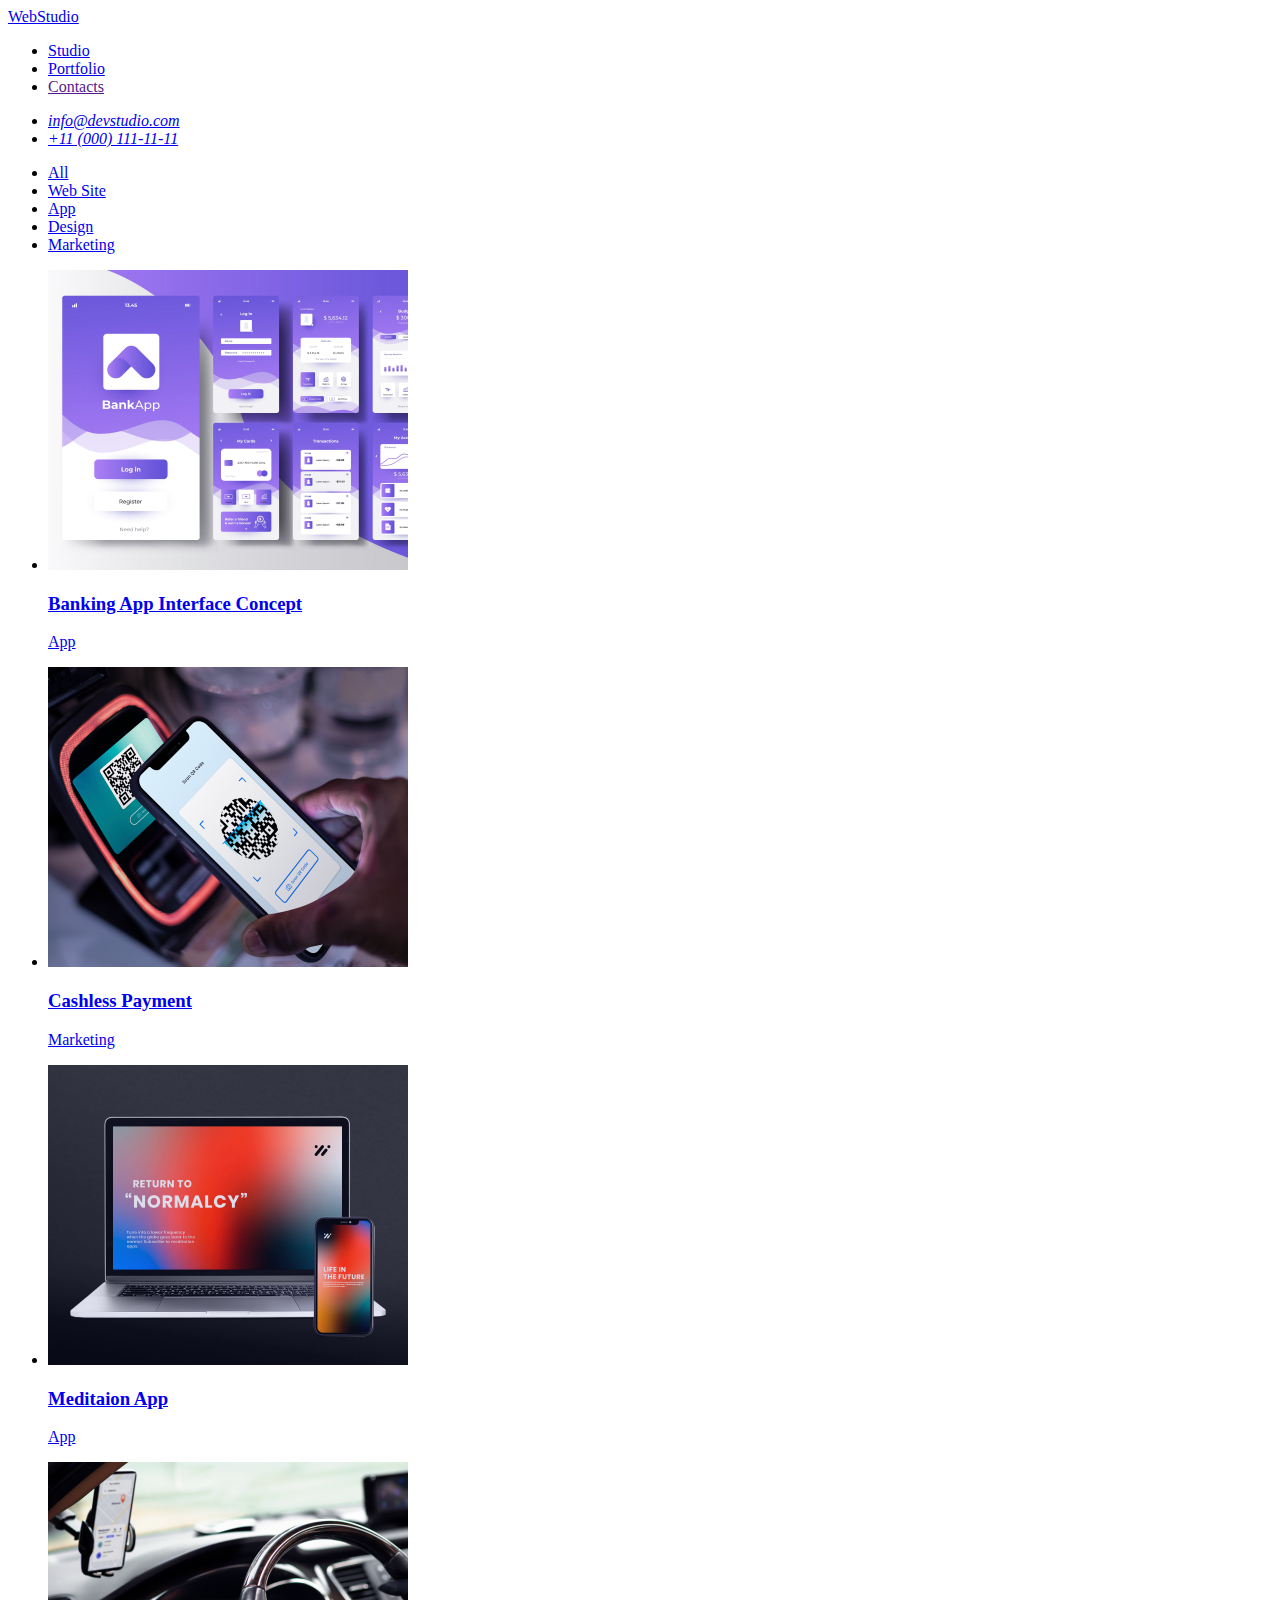
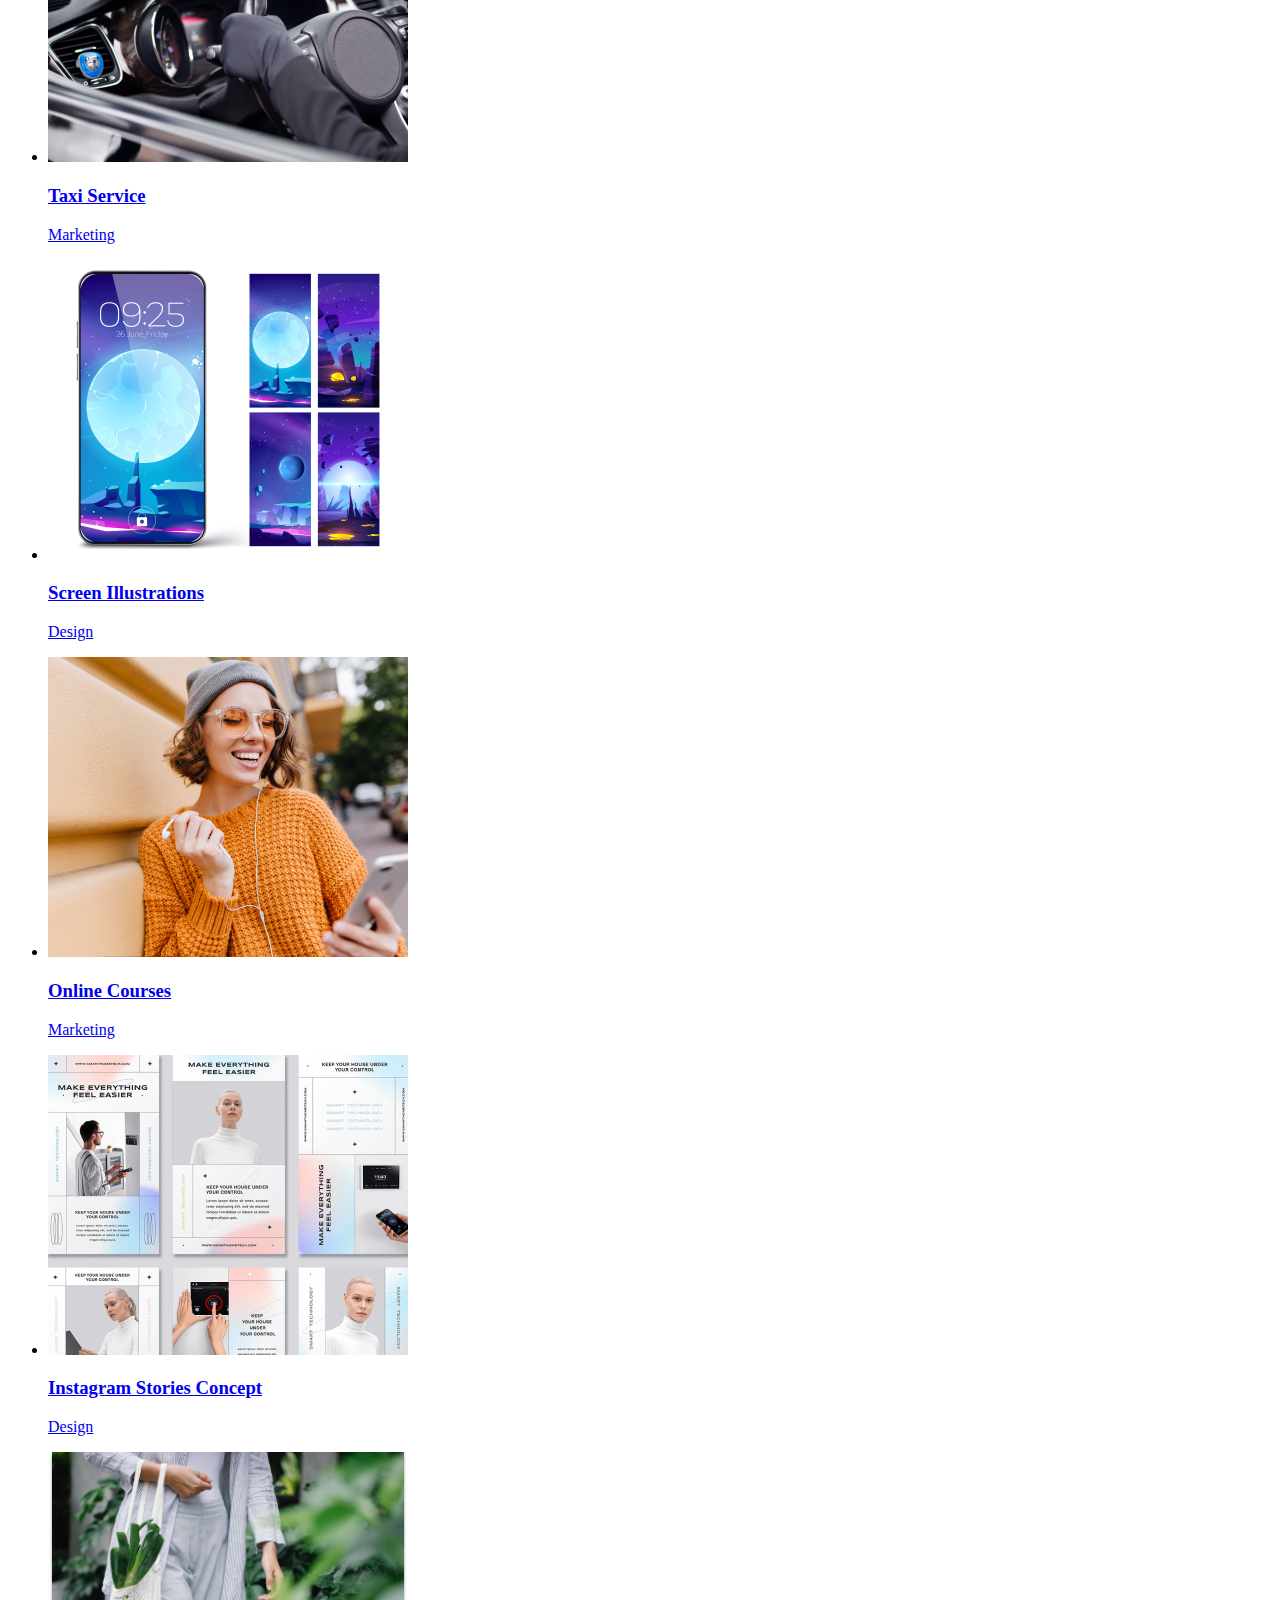
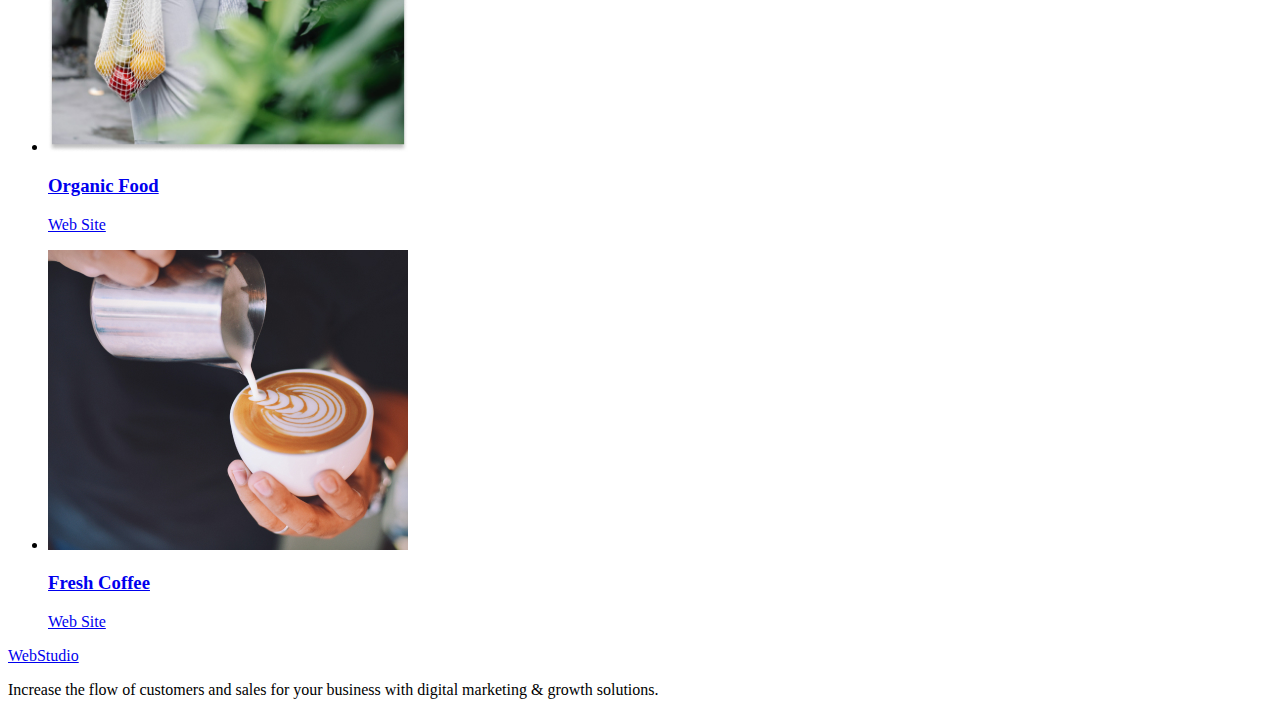
==== portfolio.html @ b45aa0be "add porfolio" ====
<!DOCTYPE html>
<html lang="en">
  <head>
    <meta charset="UTF-8" />
    <meta http-equiv="X-UA-Compatible" content="IE=edge" />
    <meta name="viewport" content="width=device-width, initial-scale=1.0" />
    <title>Portfolio</title>
  </head>
  <body>
    <header>
      <nav>
        <a href="./index.html">WebStudio</a>
        <ul>
          <li><a href="./index.html">Studio</a></li>
          <li><a href="./portfolio.html">Portfolio</a></li>
          <li><a href="">Contacts</a></li>
        </ul>
      </nav>
      <address>
        <ul>
          <li><a href="mailto:info@devstudio.com">info@devstudio.com</a></li>
          <li><a href="tel:+110001111111">+11 (000) 111-11-11</a></li>
        </ul>
      </address>
    </header>
    <main>
      <section>
        <ul>
          <li><a href="#">All</a></li>
          <li><a href="#">Web Site</a></li>
          <li><a href="#">App</a></li>
          <li><a href="#">Design</a></li>
          <li><a href="#">Marketing</a></li>
        </ul>
      </section>
      <section>
        <ul>
          <li>
            <a href="#">
              <img
                src="./images/portfolio-1.jpg"
                alt=""
                width="360"
                height="300"
              />
              <h3>Banking App Interface Concept</h3>
              <p>App</p>
            </a>
          </li>
          <li>
            <a href="#">
              <img
                src="./images/portfolio-2.jpg"
                alt=""
                width="360"
                height="300"
              />
              <h3>Cashless Payment</h3>
              <p>Marketing</p>
            </a>
          </li>
          <li>
            <a href="#">
              <img
                src="./images/portfolio-3.jpg"
                alt=""
                width="360"
                height="300"
              />
              <h3>Meditaion App</h3>
              <p>App</p>
            </a>
          </li>
          <li>
            <a href="#">
              <img
                src="./images/portfolio-4.jpg"
                alt=""
                width="360"
                height="300"
              />
              <h3>Taxi Service</h3>
              <p>Marketing</p>
            </a>
          </li>
          <li>
            <a href="#">
              <img
                src="./images/portfolio-5.jpg"
                alt=""
                width="360"
                height="300"
              />
              <h3>Screen Illustrations</h3>
              <p>Design</p>
            </a>
          </li>
          <li>
            <a href="#">
              <img
                src="./images/portfolio-6.jpg"
                alt=""
                width="360"
                height="300"
              />
              <h3>Online Courses</h3>
              <p>Marketing</p>
            </a>
          </li>
          <li>
            <a href="#">
              <img
                src="./images/portfolio-7.jpg"
                alt=""
                width="360"
                height="300"
              />
              <h3>Instagram Stories Concept</h3>
              <p>Design</p>
            </a>
          </li>
          <li>
            <a href="#">
              <img
                src="./images/portfolio-8.jpg"
                alt=""
                width="360"
                height="300"
              />
              <h3>Organic Food</h3>
              <p>Web Site</p>
            </a>
          </li>
          <li>
            <a href="#">
              <img
                src="./images/portfolio-9.jpg"
                alt=""
                width="360"
                height="300"
              />
              <h3>Fresh Coffee</h3>
              <p>Web Site</p>
            </a>
          </li>
        </ul>
      </section>
    </main>
    <footer>
      <a href="./index.html">WebStudio</a>
      <p>
        Increase the flow of customers and sales for your business with digital
        marketing & growth solutions.
      </p>
    </footer>
  </body>
</html>
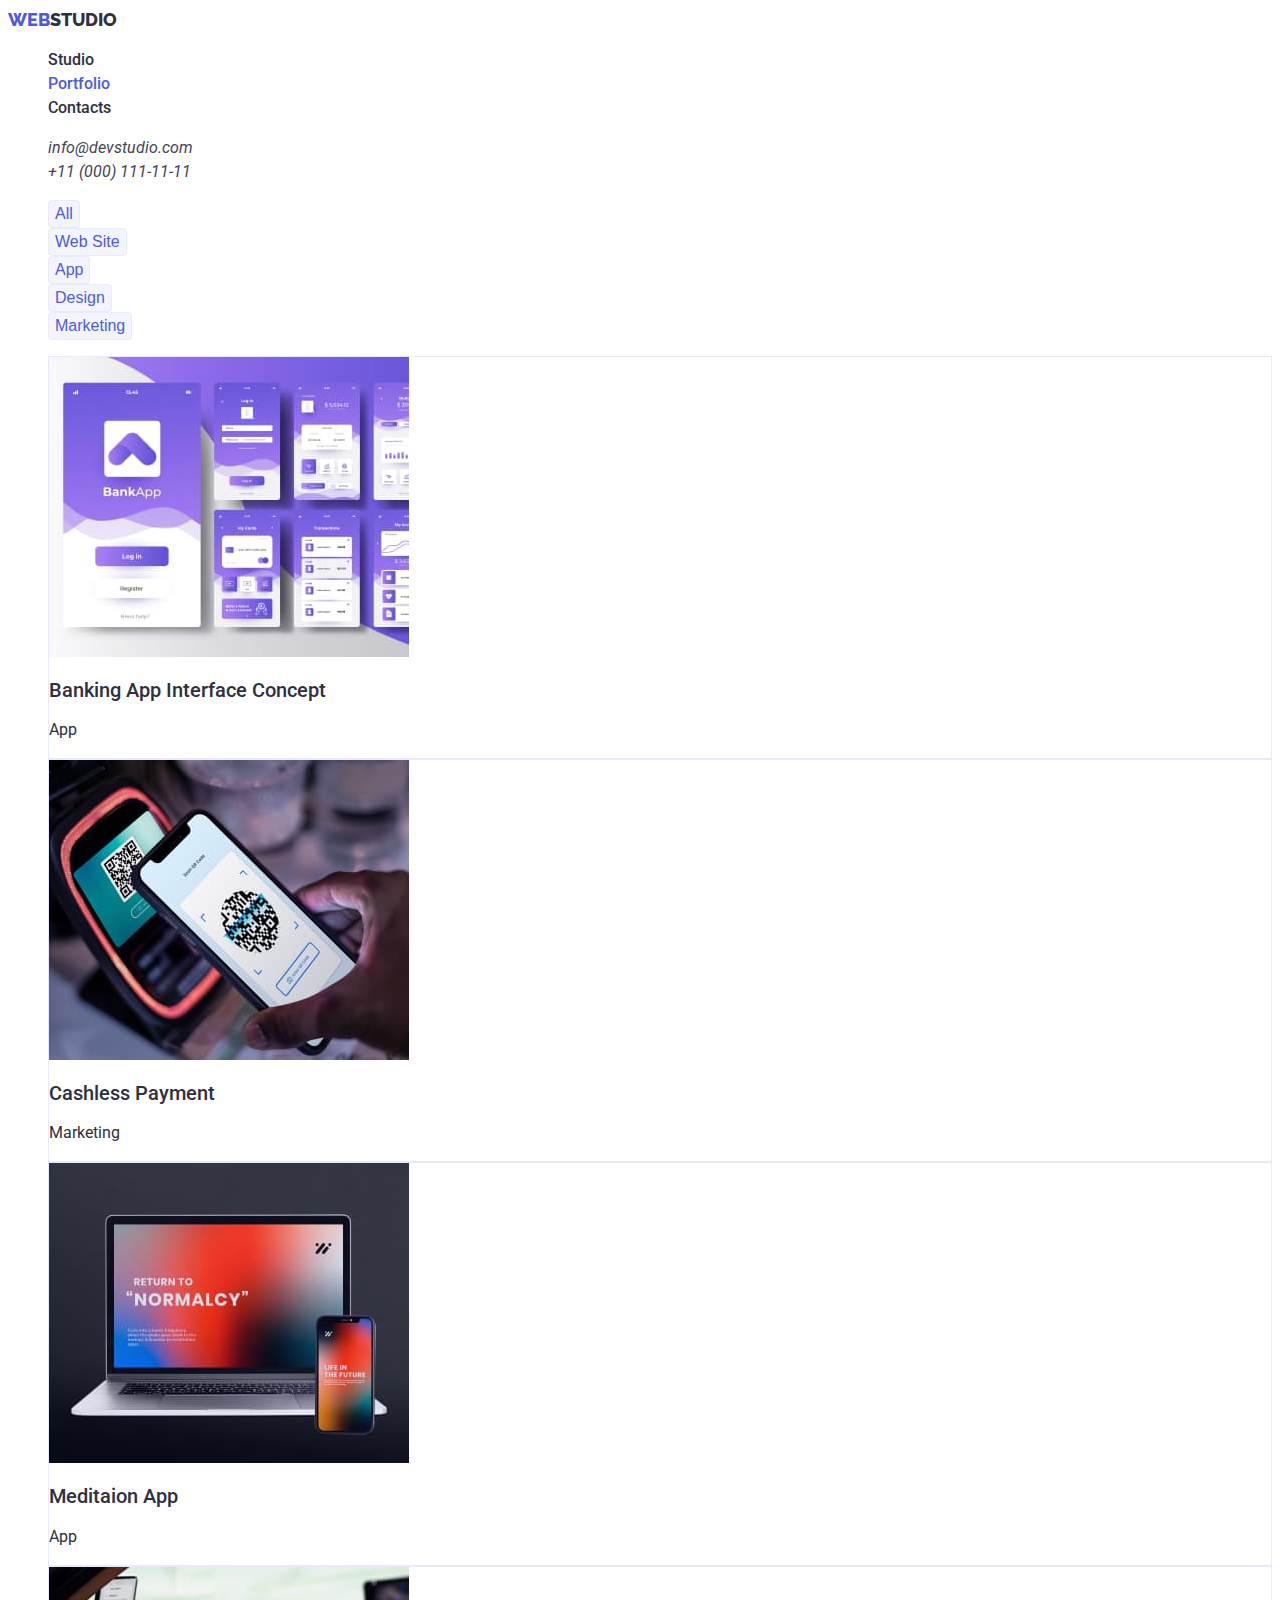
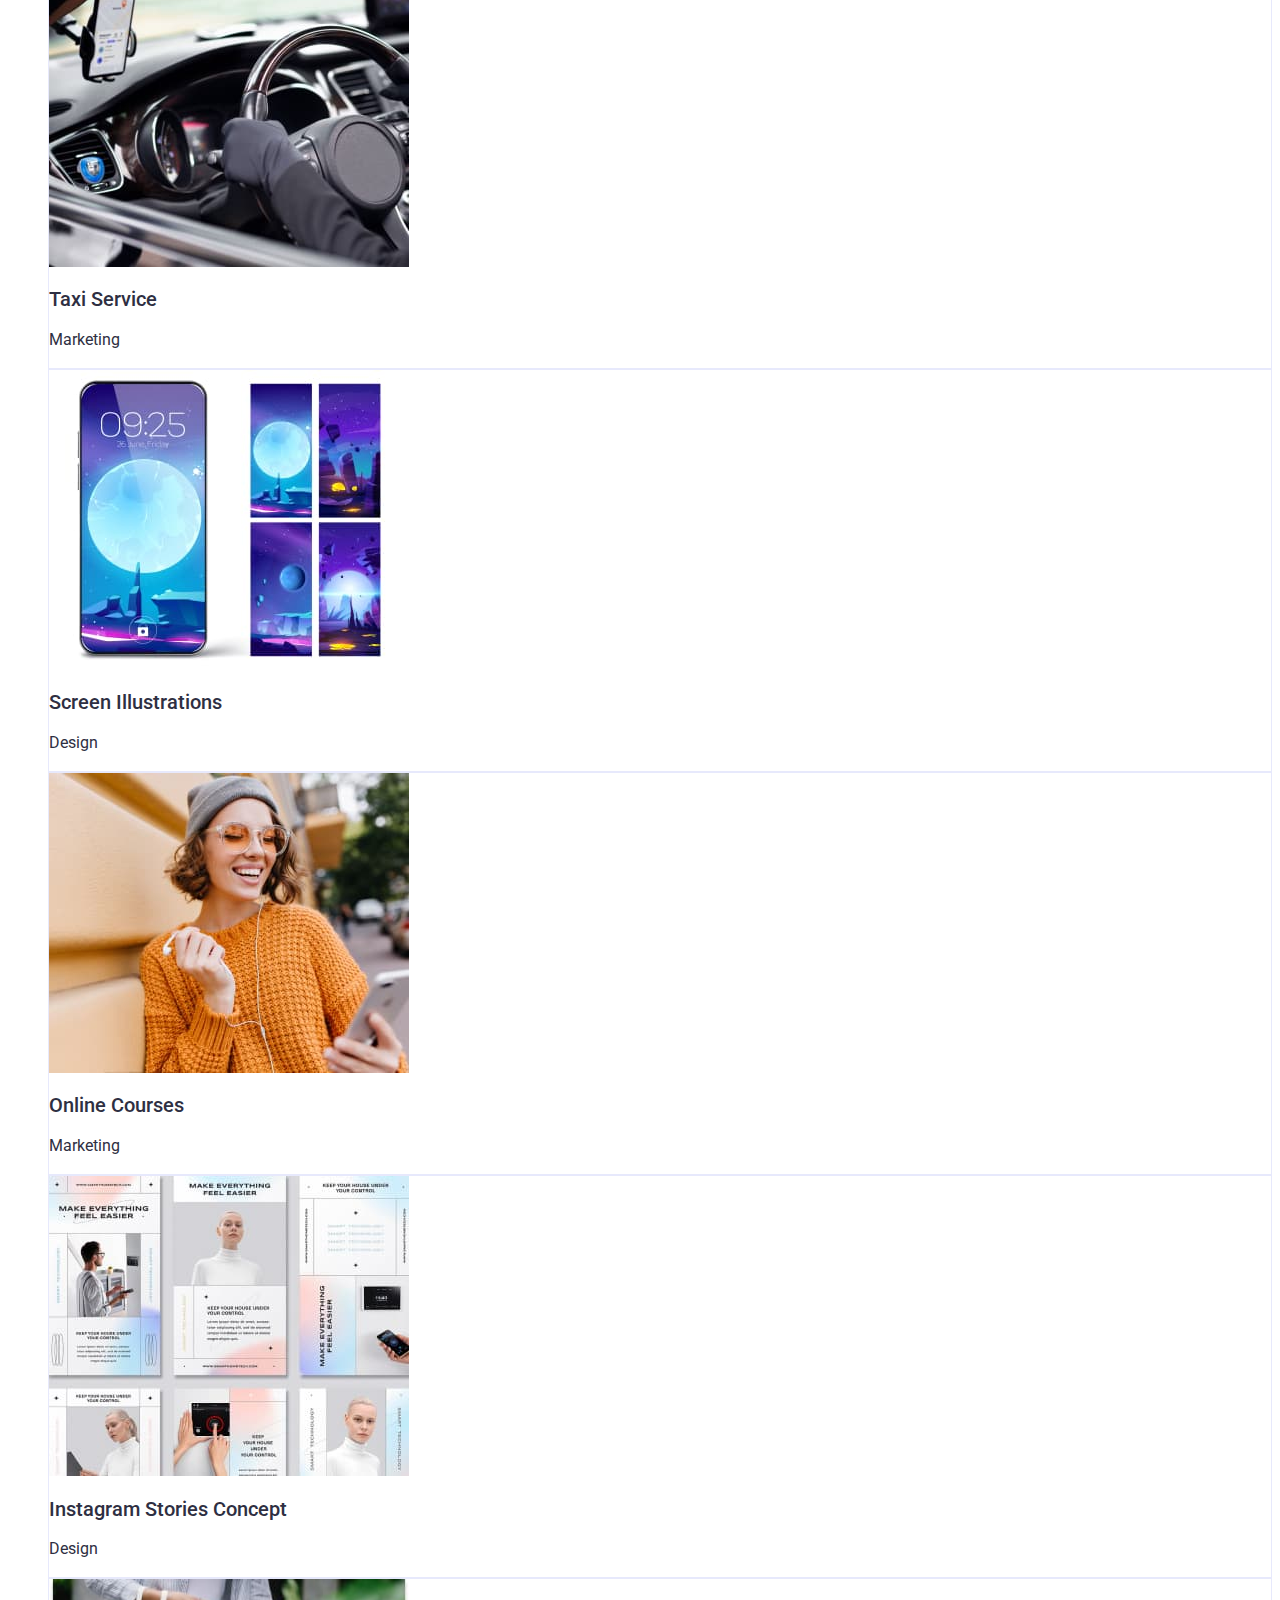
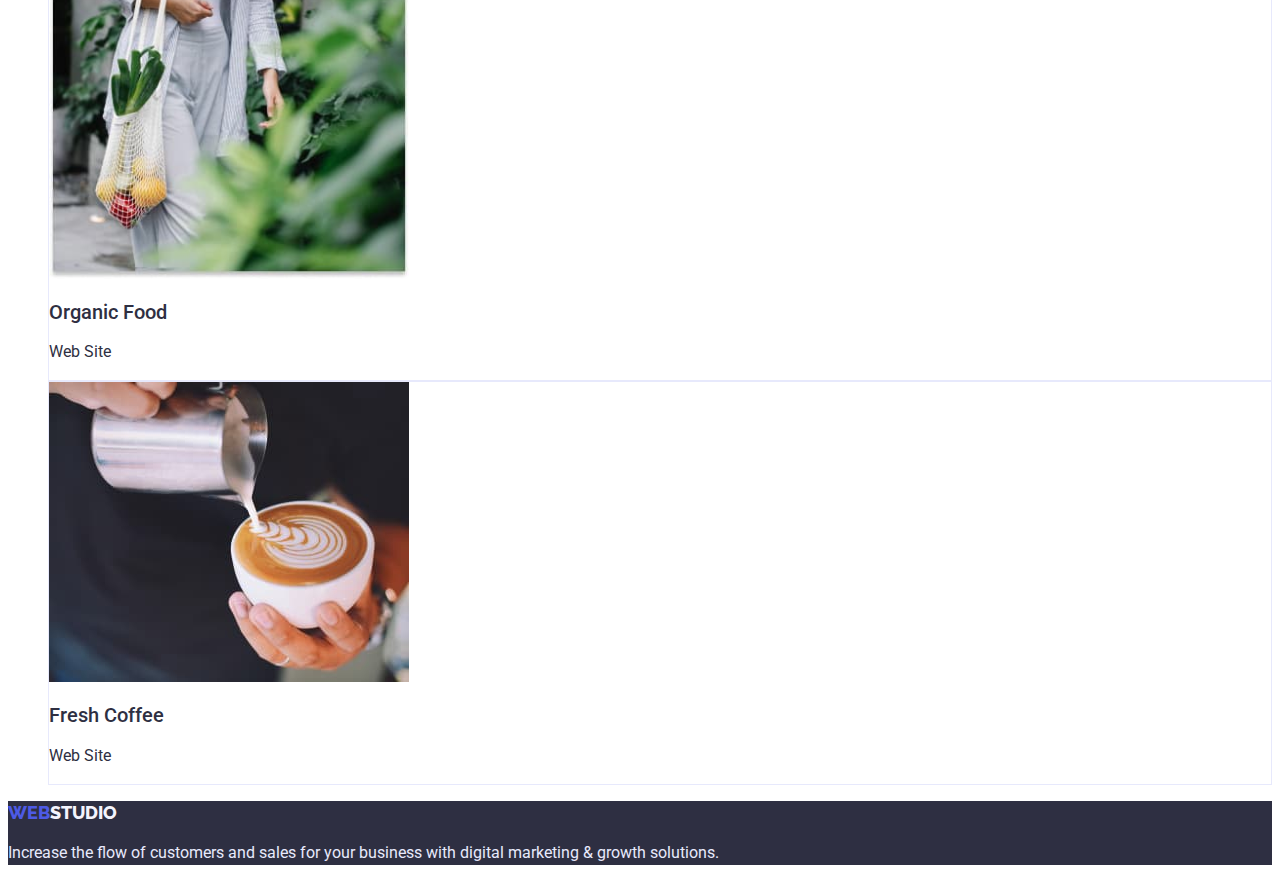
==== commit e2532e0a: "Add portfolio + css" ====
--- a/portfolio.html
+++ b/portfolio.html
@@ -5,19 +5,28 @@
     <meta http-equiv="X-UA-Compatible" content="IE=edge" />
     <meta name="viewport" content="width=device-width, initial-scale=1.0" />
     <title>Portfolio</title>
+    <link rel="preconnect" href="https://fonts.googleapis.com" />
+    <link rel="preconnect" href="https://fonts.gstatic.com" crossorigin />
+    <link
+      href="https://fonts.googleapis.com/css2?family=Raleway:wght@400;500;700&family=Roboto:wght@400;500;700&display=swap"
+      rel="stylesheet"
+    />
+    <link rel="stylesheet" href="./css/style.css" />
   </head>
   <body>
     <header>
-      <nav>
-        <a href="./index.html">WebStudio</a>
-        <ul>
+      <nav class="nav">
+        <a href="./index.html" class="logo"
+          ><span class="logo-clr">Web</span>Studio</a
+        >
+        <ul class="nav-list">
           <li><a href="./index.html">Studio</a></li>
-          <li><a href="./portfolio.html">Portfolio</a></li>
+          <li><a href="./portfolio.html" class="current">Portfolio</a></li>
           <li><a href="">Contacts</a></li>
         </ul>
       </nav>
       <address>
-        <ul>
+        <ul class="nav-link">
           <li><a href="mailto:info@devstudio.com">info@devstudio.com</a></li>
           <li><a href="tel:+110001111111">+11 (000) 111-11-11</a></li>
         </ul>
@@ -25,17 +34,18 @@
     </header>
     <main>
       <section>
+        <h1 hidden>Our portfolio</h1>
+        <!-- Fiter buttons -->
         <ul>
-          <li><a href="#">All</a></li>
-          <li><a href="#">Web Site</a></li>
-          <li><a href="#">App</a></li>
-          <li><a href="#">Design</a></li>
-          <li><a href="#">Marketing</a></li>
+          <li><button type="button" class="filter-btn">All</button></li>
+          <li><button type="button" class="filter-btn">Web Site</button></li>
+          <li><button type="button" class="filter-btn">App</button></li>
+          <li><button type="button" class="filter-btn">Design</button></li>
+          <li><button type="button" class="filter-btn">Marketing</button></li>
         </ul>
-      </section>
-      <section>
+        <!-- Project examples  -->
         <ul>
-          <li>
+          <li class="project-link">
             <a href="#">
               <img
                 src="./images/portfolio-1.jpg"
@@ -43,11 +53,11 @@
                 width="360"
                 height="300"
               />
-              <h3>Banking App Interface Concept</h3>
-              <p>App</p>
+              <h2 class="project-name">Banking App Interface Concept</h2>
+              <p class="project-text">App</p>
             </a>
           </li>
-          <li>
+          <li class="project-link">
             <a href="#">
               <img
                 src="./images/portfolio-2.jpg"
@@ -55,11 +65,11 @@
                 width="360"
                 height="300"
               />
-              <h3>Cashless Payment</h3>
-              <p>Marketing</p>
+              <h2 class="project-name">Cashless Payment</h2>
+              <p class="project-text">Marketing</p>
             </a>
           </li>
-          <li>
+          <li class="project-link">
             <a href="#">
               <img
                 src="./images/portfolio-3.jpg"
@@ -67,11 +77,11 @@
                 width="360"
                 height="300"
               />
-              <h3>Meditaion App</h3>
-              <p>App</p>
+              <h2 class="project-name">Meditaion App</h2>
+              <p class="project-text">App</p>
             </a>
           </li>
-          <li>
+          <li class="project-link">
             <a href="#">
               <img
                 src="./images/portfolio-4.jpg"
@@ -79,11 +89,11 @@
                 width="360"
                 height="300"
               />
-              <h3>Taxi Service</h3>
-              <p>Marketing</p>
+              <h2 class="project-name">Taxi Service</h2>
+              <p class="project-text">Marketing</p>
             </a>
           </li>
-          <li>
+          <li class="project-link">
             <a href="#">
               <img
                 src="./images/portfolio-5.jpg"
@@ -91,11 +101,11 @@
                 width="360"
                 height="300"
               />
-              <h3>Screen Illustrations</h3>
-              <p>Design</p>
+              <h2 class="project-name">Screen Illustrations</h2>
+              <p class="project-text">Design</p>
             </a>
           </li>
-          <li>
+          <li class="project-link">
             <a href="#">
               <img
                 src="./images/portfolio-6.jpg"
@@ -103,11 +113,11 @@
                 width="360"
                 height="300"
               />
-              <h3>Online Courses</h3>
-              <p>Marketing</p>
+              <h2 class="project-name">Online Courses</h2>
+              <p class="project-text">Marketing</p>
             </a>
           </li>
-          <li>
+          <li class="project-link">
             <a href="#">
               <img
                 src="./images/portfolio-7.jpg"
@@ -115,11 +125,11 @@
                 width="360"
                 height="300"
               />
-              <h3>Instagram Stories Concept</h3>
-              <p>Design</p>
+              <h2 class="project-name">Instagram Stories Concept</h2>
+              <p class="project-text">Design</p>
             </a>
           </li>
-          <li>
+          <li class="project-link">
             <a href="#">
               <img
                 src="./images/portfolio-8.jpg"
@@ -127,11 +137,11 @@
                 width="360"
                 height="300"
               />
-              <h3>Organic Food</h3>
-              <p>Web Site</p>
+              <h2 class="project-name">Organic Food</h2>
+              <p class="project-text">Web Site</p>
             </a>
           </li>
-          <li>
+          <li class="project-link">
             <a href="#">
               <img
                 src="./images/portfolio-9.jpg"
@@ -139,16 +149,19 @@
                 width="360"
                 height="300"
               />
-              <h3>Fresh Coffee</h3>
-              <p>Web Site</p>
+              <h2 class="project-name">Fresh Coffee</h2>
+              <p class="project-text">Web Site</p>
             </a>
           </li>
         </ul>
       </section>
     </main>
     <footer>
-      <a href="./index.html">WebStudio</a>
-      <p>
+      <a href="./index.html" class="logo"
+        ><span class="logo-clr">Web</span
+        ><span class="logo-clr-foot">Studio</span></a
+      >
+      <p class="foot-text">
         Increase the flow of customers and sales for your business with digital
         marketing & growth solutions.
       </p>
--- a/css/style.css
+++ b/css/style.css
@@ -0,0 +1,216 @@
+:root {
+  --clr-brand: #4d5ae5;
+  --clr-theme: #2e2f42;
+  --clr-white: #ffffff;
+  --clr-smoke: #f4f4fd;
+  --clr-text: #434455;
+  --clr-border: #e7e9fc;
+}
+
+/* Base */
+
+body {
+  font-family: "Roboto", sans-serif;
+  background-color: var(--clr-white);
+}
+
+a {
+  text-decoration: none;
+}
+
+ul {
+  list-style: none;
+}
+
+/* Header */
+
+.logo {
+  color: var(--clr-theme);
+  font-family: "Raleway", sans-serif;
+  font-weight: 800;
+  font-size: 18px;
+  line-height: 1.33;
+  text-transform: uppercase;
+}
+
+.logo-clr {
+  color: var(--clr-brand);
+}
+
+.nav-list a {
+  color: var(--clr-theme);
+  font-weight: 500;
+  font-size: 16px;
+  line-height: 1.5;
+}
+
+.nav-list a:hover,
+.nav-list a:focus {
+  color: var(--clr-brand);
+}
+
+.nav-list a.current {
+  color: var(--clr-brand);
+}
+
+.nav-link a {
+  color: var(--clr-text);
+  font-weight: 400;
+  font-size: 16px;
+  line-height: 1.5;
+}
+
+.nav-link a:hover,
+.nav-link a:focus {
+  color: var(--clr-brand);
+}
+
+/* Hero */
+.hero {
+  background-color: var(--clr-theme);
+}
+
+.hero-logo {
+  color: var(--clr-white);
+  font-weight: 700;
+  font-size: 56px;
+  line-height: 1.1;
+  text-align: center;
+}
+
+.hero-btn {
+  background-color: var(--clr-brand);
+  color: var(--clr-white);
+  border: none;
+  border-radius: 4px;
+  font-family: inherit;
+  font-weight: 500;
+  font-size: 16px;
+  line-height: 1.5;
+  align-items: center;
+  letter-spacing: 0.04em;
+}
+
+.hero-btn:hover,
+.hero-btn:focus {
+  background-color: #404bbf;
+}
+
+/* Features */
+
+.features-list .title {
+  color: var(--clr-theme);
+  font-weight: 500;
+  font-size: 20px;
+  line-height: 1.2;
+}
+
+.skill-text {
+  color: var(--clr-text);
+  font-weight: 400;
+  font-size: 16px;
+  line-break: 1.5;
+}
+
+/* What are we doing */
+
+.job-title {
+  font-weight: 700;
+  font-size: 36px;
+  line-height: 1.1;
+  text-align: center;
+  text-transform: capitalize;
+}
+
+.our-team {
+  background-color: var(--clr-smoke);
+}
+
+.team-head {
+  font-weight: 700;
+  font-size: 36px;
+  line-height: 1.1;
+}
+
+.team-person {
+  background-color: var(--clr-white);
+  box-shadow: 0px 1px 6px rgba(46, 47, 66, 0.08),
+    0px 1px 1px rgba(46, 47, 66, 0.16), 0px 2px 1px rgba(46, 47, 66, 0.08);
+  border-radius: 0px 0px 4px 4px;
+}
+
+.team-list .name {
+  color: var(--clr-theme);
+  font-weight: 500;
+  font-size: 20px;
+  line-height: 1.2;
+  text-align: center;
+}
+
+.team-position {
+  color: var(--clr-text);
+  font-weight: 400;
+  font-size: 16px;
+  line-height: 1.5;
+  text-align: center;
+}
+
+/* Footer */
+
+footer {
+  background-color: var(--clr-theme);
+}
+
+.logo-foot {
+  color: var(--clr-smoke);
+}
+
+.foot-text {
+  color: var(--clr-border);
+  font-weight: 400;
+  font-size: 16px;
+  line-height: 1.5;
+}
+
+.logo-clr-foot {
+  color: var(--clr-smoke);
+}
+
+/* PORTFOLIO */
+
+/* filter btn */
+
+.filter-btn {
+  font-weight: 500;
+  font-size: 16px;
+  line-height: 1.5;
+  background-color: var(--clr-smoke);
+  border: 1px solid var(--clr-border);
+  border-radius: 4px;
+  color: var(--clr-brand);
+}
+
+.filter-btn:hover {
+  background-color: #404bbf;
+  color: #ffffff;
+}
+
+/* Project examples */
+
+.project-link {
+  border: 1px solid var(--clr-border);
+}
+
+.project-name {
+  font-weight: 500;
+  font-size: 20px;
+  line-height: 1.2;
+  color: var(--clr-theme);
+}
+
+.project-text {
+  font-weight: 400;
+  font-size: 16px;
+  line-height: 1.5;
+  color: var(--clr-theme);
+}
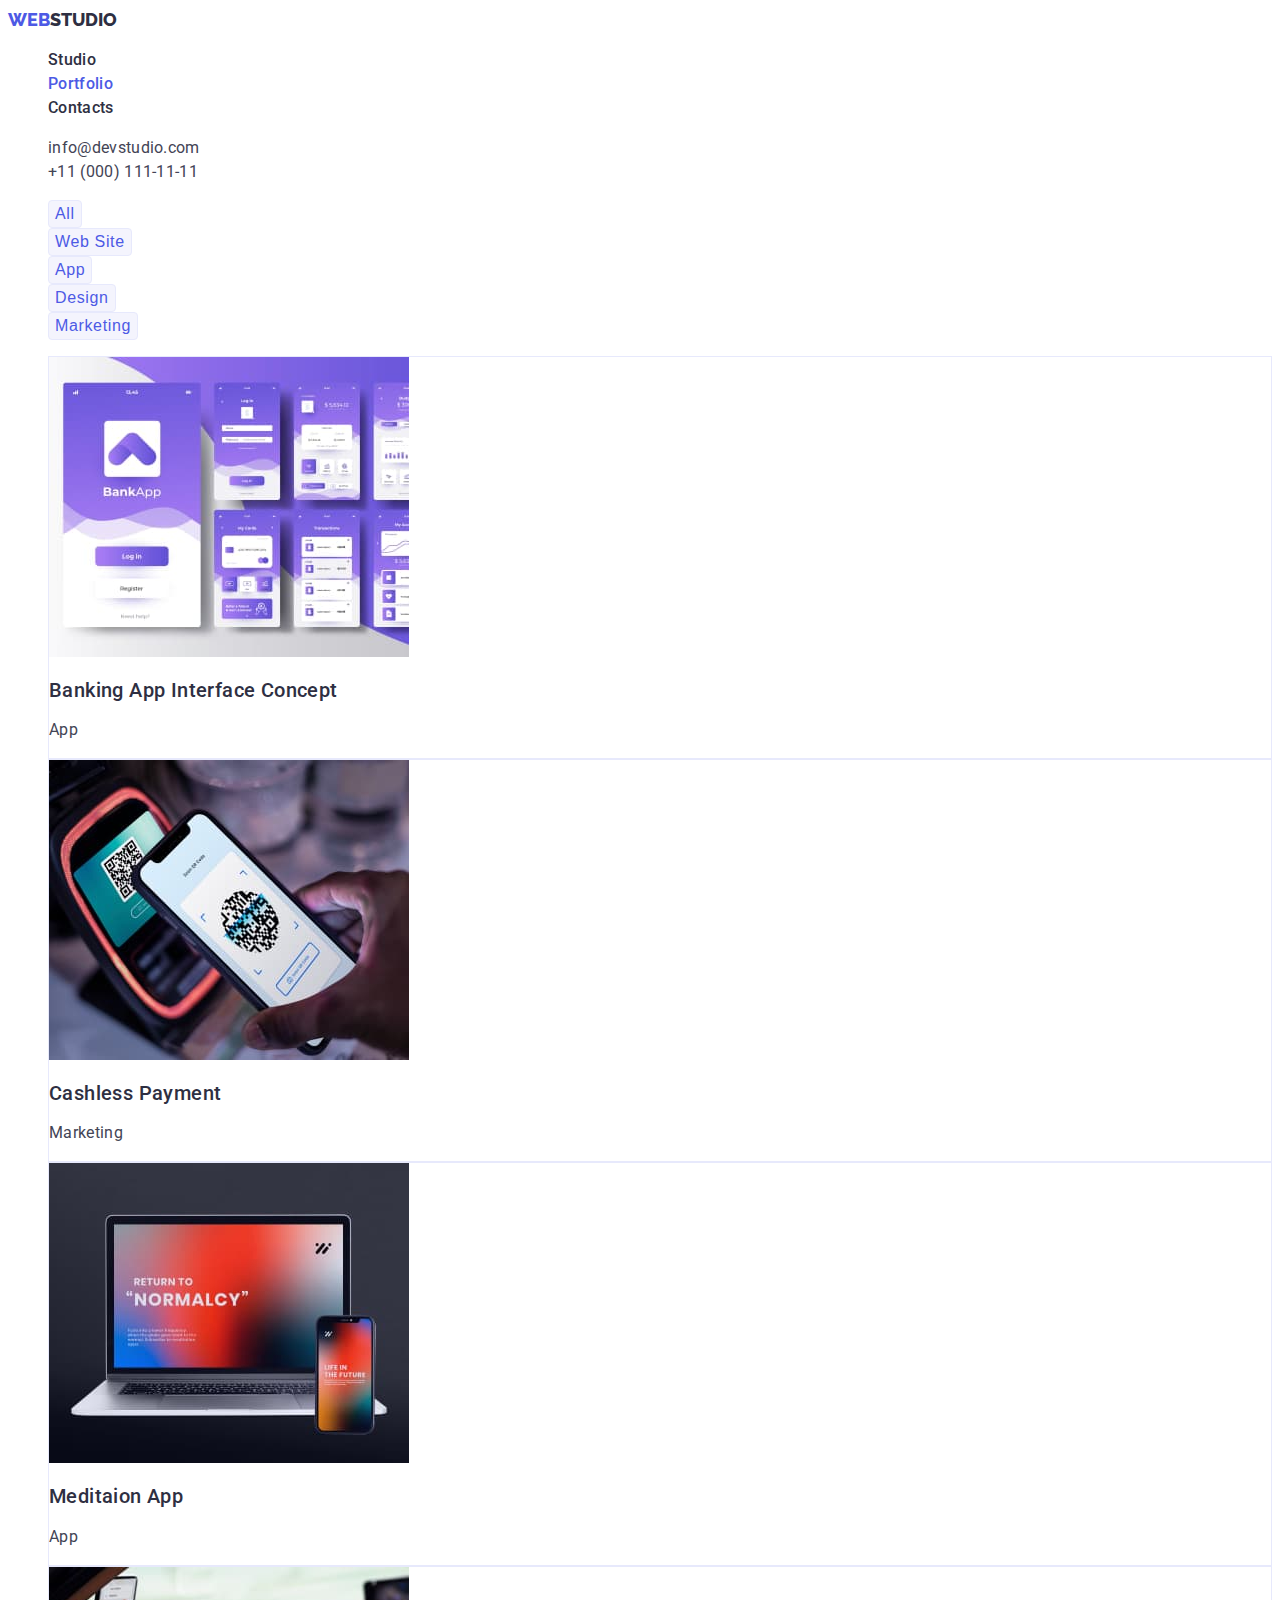
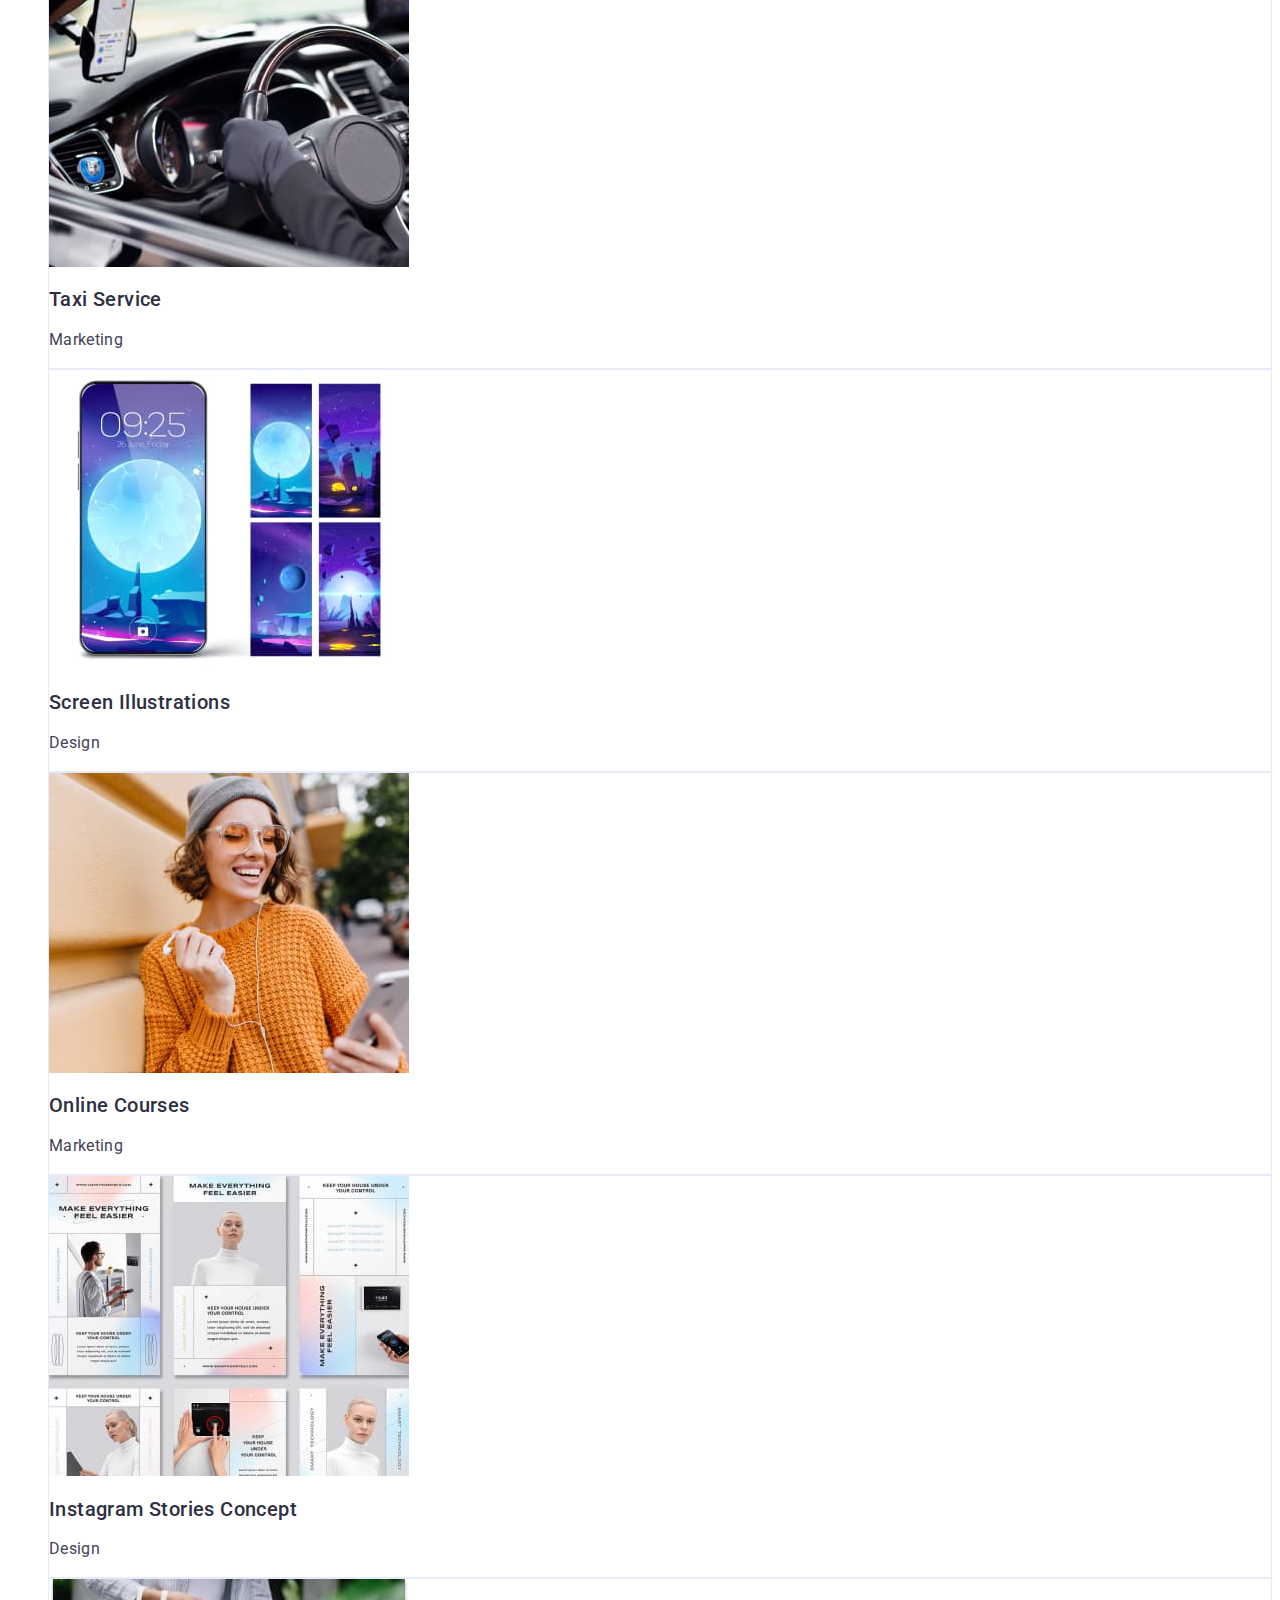
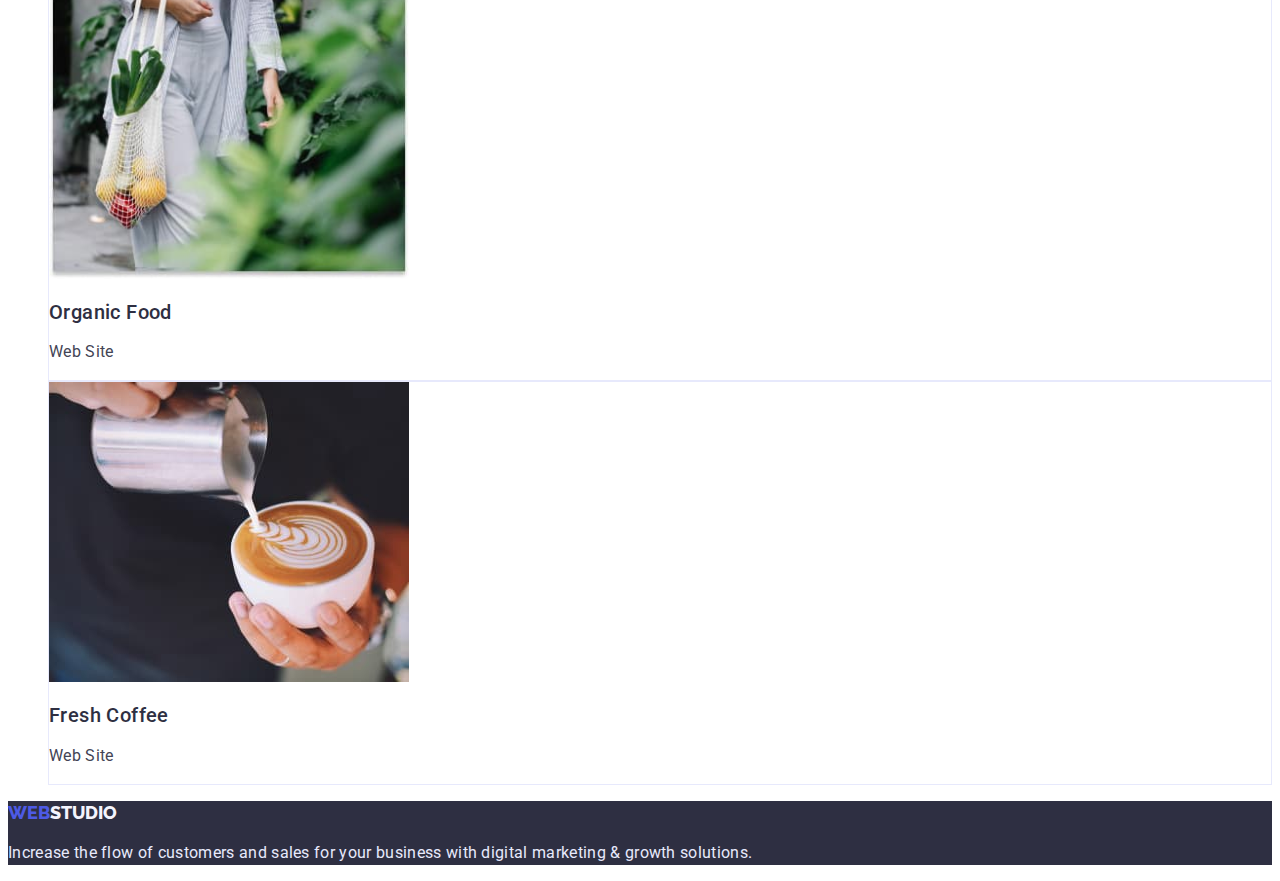
==== commit 75ed2ae2: "Second try" ====
--- a/portfolio.html
+++ b/portfolio.html
@@ -49,108 +49,108 @@
             <a href="#">
               <img
                 src="./images/portfolio-1.jpg"
-                alt=""
+                alt="mobapplication"
                 width="360"
                 height="300"
               />
-              <h2 class="project-name">Banking App Interface Concept</h2>
-              <p class="project-text">App</p>
+              <h2 class="section-subtitle">Banking App Interface Concept</h2>
+              <p class="text">App</p>
             </a>
           </li>
           <li class="project-link">
             <a href="#">
               <img
                 src="./images/portfolio-2.jpg"
-                alt=""
+                alt="paypass"
                 width="360"
                 height="300"
               />
-              <h2 class="project-name">Cashless Payment</h2>
-              <p class="project-text">Marketing</p>
+              <h2 class="section-subtitle">Cashless Payment</h2>
+              <p class="text">Marketing</p>
             </a>
           </li>
           <li class="project-link">
             <a href="#">
               <img
                 src="./images/portfolio-3.jpg"
-                alt=""
+                alt="laptop"
                 width="360"
                 height="300"
               />
-              <h2 class="project-name">Meditaion App</h2>
-              <p class="project-text">App</p>
+              <h2 class="section-subtitle">Meditaion App</h2>
+              <p class="text">App</p>
             </a>
           </li>
           <li class="project-link">
             <a href="#">
               <img
                 src="./images/portfolio-4.jpg"
-                alt=""
+                alt="taxiservice"
                 width="360"
                 height="300"
               />
-              <h2 class="project-name">Taxi Service</h2>
-              <p class="project-text">Marketing</p>
+              <h2 class="section-subtitle">Taxi Service</h2>
+              <p class="text">Marketing</p>
             </a>
           </li>
           <li class="project-link">
             <a href="#">
               <img
                 src="./images/portfolio-5.jpg"
-                alt=""
+                alt="screenillustrations"
                 width="360"
                 height="300"
               />
-              <h2 class="project-name">Screen Illustrations</h2>
-              <p class="project-text">Design</p>
+              <h2 class="section-subtitle">Screen Illustrations</h2>
+              <p class="text">Design</p>
             </a>
           </li>
           <li class="project-link">
             <a href="#">
               <img
                 src="./images/portfolio-6.jpg"
-                alt=""
+                alt="onlinecourse"
                 width="360"
                 height="300"
               />
-              <h2 class="project-name">Online Courses</h2>
-              <p class="project-text">Marketing</p>
+              <h2 class="section-subtitle">Online Courses</h2>
+              <p class="text">Marketing</p>
             </a>
           </li>
           <li class="project-link">
             <a href="#">
               <img
                 src="./images/portfolio-7.jpg"
-                alt=""
+                alt="instastories"
                 width="360"
                 height="300"
               />
-              <h2 class="project-name">Instagram Stories Concept</h2>
-              <p class="project-text">Design</p>
+              <h2 class="section-subtitle">Instagram Stories Concept</h2>
+              <p class="text">Design</p>
             </a>
           </li>
           <li class="project-link">
             <a href="#">
               <img
                 src="./images/portfolio-8.jpg"
-                alt=""
+                alt="organicfood"
                 width="360"
                 height="300"
               />
-              <h2 class="project-name">Organic Food</h2>
-              <p class="project-text">Web Site</p>
+              <h2 class="section-subtitle">Organic Food</h2>
+              <p class="text">Web Site</p>
             </a>
           </li>
           <li class="project-link">
             <a href="#">
               <img
                 src="./images/portfolio-9.jpg"
-                alt=""
+                alt="freshcoffee"
                 width="360"
                 height="300"
               />
-              <h2 class="project-name">Fresh Coffee</h2>
-              <p class="project-text">Web Site</p>
+              <h2 class="section-subtitle">Fresh Coffee</h2>
+              <p class="text">Web Site</p>
             </a>
           </li>
         </ul>
--- a/css/style.css
+++ b/css/style.css
@@ -12,6 +12,7 @@
 body {
   font-family: "Roboto", sans-serif;
   background-color: var(--clr-white);
+  font-size: 16px;
 }
 
 a {
@@ -40,8 +41,8 @@
 .nav-list a {
   color: var(--clr-theme);
   font-weight: 500;
-  font-size: 16px;
   line-height: 1.5;
+  letter-spacing: 0.02em;
 }
 
 .nav-list a:hover,
@@ -55,9 +56,10 @@
 
 .nav-link a {
   color: var(--clr-text);
-  font-weight: 400;
   font-size: 16px;
   line-height: 1.5;
+  letter-spacing: 0.02em;
+  font-style: normal;
 }
 
 .nav-link a:hover,
@@ -72,10 +74,10 @@
 
 .hero-logo {
   color: var(--clr-white);
-  font-weight: 700;
   font-size: 56px;
   line-height: 1.1;
   text-align: center;
+  letter-spacing: 0.02em;
 }
 
 .hero-btn {
@@ -85,10 +87,11 @@
   border-radius: 4px;
   font-family: inherit;
   font-weight: 500;
-  font-size: 16px;
   line-height: 1.5;
   align-items: center;
   letter-spacing: 0.04em;
+  font-size: 16px;
+  cursor: pointer;
 }
 
 .hero-btn:hover,
@@ -98,38 +101,34 @@
 
 /* Features */
 
-.features-list .title {
+.section-subtitle {
   color: var(--clr-theme);
   font-weight: 500;
   font-size: 20px;
   line-height: 1.2;
+  letter-spacing: 0.02em;
 }
 
-.skill-text {
+.text {
   color: var(--clr-text);
-  font-weight: 400;
-  font-size: 16px;
-  line-break: 1.5;
+  line-height: 1.5;
+  letter-spacing: 0.02em;
 }
 
 /* What are we doing */
 
-.job-title {
-  font-weight: 700;
+.section-title {
   font-size: 36px;
   line-height: 1.1;
   text-align: center;
   text-transform: capitalize;
+  letter-spacing: 0.02em;
 }
+
+/* Our team */
 
 .our-team {
   background-color: var(--clr-smoke);
-}
-
-.team-head {
-  font-weight: 700;
-  font-size: 36px;
-  line-height: 1.1;
 }
 
 .team-person {
@@ -139,19 +138,11 @@
   border-radius: 0px 0px 4px 4px;
 }
 
-.team-list .name {
-  color: var(--clr-theme);
-  font-weight: 500;
-  font-size: 20px;
-  line-height: 1.2;
+.team-list .subtitle {
   text-align: center;
 }
 
-.team-position {
-  color: var(--clr-text);
-  font-weight: 400;
-  font-size: 16px;
-  line-height: 1.5;
+.team-list .text {
   text-align: center;
 }
 
@@ -167,9 +158,8 @@
 
 .foot-text {
   color: var(--clr-border);
-  font-weight: 400;
-  font-size: 16px;
   line-height: 1.5;
+  letter-spacing: 0.02em;
 }
 
 .logo-clr-foot {
@@ -188,6 +178,8 @@
   border: 1px solid var(--clr-border);
   border-radius: 4px;
   color: var(--clr-brand);
+  letter-spacing: 0.04em;
+  cursor: pointer;
 }
 
 .filter-btn:hover {
@@ -200,17 +192,3 @@
 .project-link {
   border: 1px solid var(--clr-border);
 }
-
-.project-name {
-  font-weight: 500;
-  font-size: 20px;
-  line-height: 1.2;
-  color: var(--clr-theme);
-}
-
-.project-text {
-  font-weight: 400;
-  font-size: 16px;
-  line-height: 1.5;
-  color: var(--clr-theme);
-}
